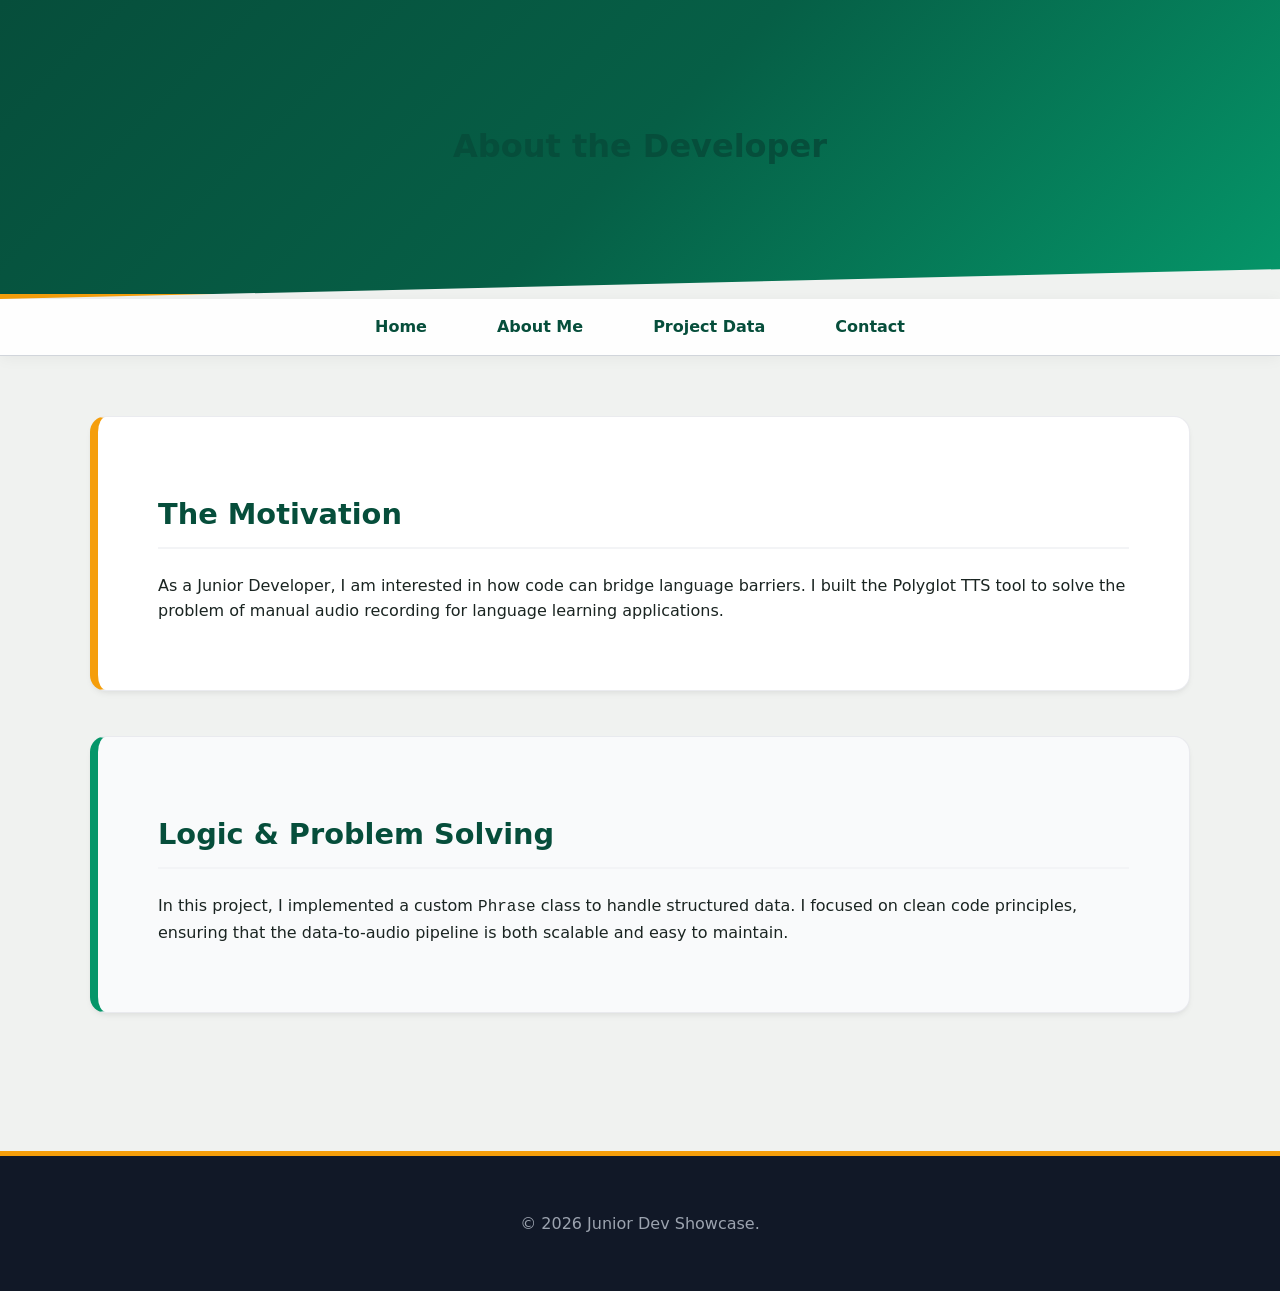
==== about.html @ a5882940 "first variant" ====
<!DOCTYPE html>
<html lang="en">
<head>
    <meta charset="UTF-8">
    <meta name="viewport" content="width=device-width, initial-scale=1.0">
    <title>About Me | Junior Dev Showcase</title>
    <link rel="stylesheet" href="styles.css">
</head>
<body>

    <a href="#main-content" class="skip-link">Skip to main content</a>

    <header>
        <h1>About the Developer</h1>
    </header>

    <nav>
        <ul>
            <li><a href="index.html">Home</a></li>
            <li><a href="about.html">About Me</a></li>
            <li><a href="data.html">Project Data</a></li>
            <li><a href="contact.html">Contact</a></li>
        </ul>
    </nav>

<main id="main-content">
    <section>
        <h2>The Motivation</h2>
        <p>As a Junior Developer, I am interested in how code can bridge language barriers. I built the Polyglot TTS tool to solve the problem of manual audio recording for language learning applications.</p>
    </section>

    <section>
        <h2>Logic & Problem Solving</h2>
        <p>In this project, I implemented a custom <code>Phrase</code> class to handle structured data. I focused on clean code principles, ensuring that the data-to-audio pipeline is both scalable and easy to maintain.</p>
    </section>
</main>

    <footer>
        <p>&copy; 2026 Junior Dev Showcase.</p>
    </footer>

</body>
</html>
---- styles.css ----
/* =========================================================
   Project: Junior Developer Project Showcase - Forest & Gold
   Theme: Professional, High-Contrast, Accessible UI
   ========================================================= */

:root {
    --primary-forest: #064e3b;
    --secondary-emerald: #059669;
    --accent-gold: #f59e0b;
    --bg-light: #f0f2f0;
    --text-main: #1a2421;
    --white: #ffffff;
    --container-width: 1100px;
    --transition-smooth: all 0.4s cubic-bezier(0.165, 0.84, 0.44, 1);
    --shadow-soft: 0 4px 6px -1px rgba(0, 0, 0, 0.05), 0 2px 4px -1px rgba(0, 0, 0, 0.03);
    --shadow-elevated: 0 20px 25px -5px rgba(0, 0, 0, 0.1), 0 10px 10px -5px rgba(0, 0, 0, 0.04);
}

/* --- Base Styles --- */
body {
    margin: 0;
    font-family: 'Inter', 'Segoe UI', system-ui, sans-serif;
    background-color: var(--bg-light);
    color: var(--text-main);
    font-size: 1rem;
    line-height: 1.6;
}

/* --- High-End Skip Link (Accessible) --- */
.skip-link {
    position: absolute;
    top: -100px;
    left: 50%;
    transform: translateX(-50%);
    background: var(--accent-gold);
    color: var(--primary-forest);
    padding: 12px 24px;
    z-index: 2000;
    text-decoration: none;
    font-weight: 800;
    border-radius: 0 0 10px 10px;
    box-shadow: 0 5px 15px rgba(0,0,0,0.2);
    transition: top 0.4s cubic-bezier(0.18, 0.89, 0.32, 1.28);
}

.skip-link:focus {
    top: 0;
    outline: 3px solid var(--primary-forest);
}

/* --- Header & Branding --- */
header {
    text-align: center;
    padding: 100px 20px;
    background: linear-gradient(135deg, #064e3b 0%, #065f46 50%, #059669 100%);
    position: relative;
    border-bottom: 5px solid var(--accent-gold);
    clip-path: polygon(0 0, 100% 0, 100% 90%, 0% 100%);
}

.site-name {
    font-size: 3rem;
    font-weight: 900;
    margin: 0;
    color: var(--white);
    letter-spacing: -1px;
    text-shadow: 2px 2px 4px rgba(0,0,0,0.3);
}

.site-tagline {
    font-size: 1.1rem;
    color: #d1fae5;
    margin-top: 5px;
    font-weight: 300;
    text-transform: uppercase;
    letter-spacing: 2px;
}

/* --- Navigation (Frosted Glass Effect) --- */
nav {
    backdrop-filter: blur(10px);
    background-color: rgba(255, 255, 255, 0.9);
    padding: 15px 0;
    box-shadow: 0 2px 15px rgba(0,0,0,0.05);
    position: sticky;
    top: 0;
    z-index: 1000;
    border-bottom: 1px solid #d1d5db;
}

nav ul {
    list-style: none;
    margin: 0 auto;
    padding: 0 40px;
    display: flex;
    justify-content: center;
    gap: 30px;
    max-width: var(--container-width);
}

nav a {
    text-decoration: none;
    color: var(--primary-forest);
    font-weight: 600;
    padding: 10px 20px;
    border-radius: 8px;
    transition: var(--transition-smooth);
}

nav a:hover {
    background-color: #ecfdf5;
    color: var(--secondary-emerald);
    transform: translateY(-2px);
}

nav a[aria-current="page"] {
    background-color: var(--primary-forest);
    color: var(--white);
    box-shadow: 0 4px 10px rgba(6, 78, 59, 0.2);
}

/* --- Main Layout --- */
main {
    max-width: var(--container-width);
    margin: 60px auto;
    padding: 0 40px;
    min-height: 75vh;
}

/* --- Content Sections --- */
section {
    background: var(--white);
    padding: 50px 60px;
    margin-bottom: 45px;
    border-radius: 16px;
    border: 1px solid rgba(229, 231, 235, 0.8);
    border-left: 8px solid var(--accent-gold);
    box-shadow: var(--shadow-soft);
    transition: var(--transition-smooth);
}

section:hover {
    transform: translateY(-5px);
    box-shadow: var(--shadow-elevated);
}

section:nth-child(even) {
    background: #f9fafb;
    border-left-color: var(--secondary-emerald);
}

/* --- Project Articles --- */
article {
    margin: 30px 0;
    padding: 25px 35px;
    background-color: #fcfdfd;
    border-radius: 12px;
    border: 1px solid #f3f4f6;
    border-left: 4px solid var(--secondary-emerald);
    max-width: 95%;
    transition: var(--transition-smooth);
}

article:hover {
    background-color: var(--white);
    border-color: #e5e7eb;
}

/* --- Typography --- */
h1, h2 {
    color: var(--primary-forest);
}

h2 {
    font-size: 1.8rem;
    border-bottom: 2px solid #f3f4f6;
    padding-bottom: 10px;
}

h3 {
    color: #b45309; /* Bronze/Gold */
    margin-top: 0;
}

/* --- Data Table --- */
table {
    width: 100%;
    margin: 40px 0;
    border-spacing: 0;
    border-radius: 10px;
    overflow: hidden;
    border: 1px solid #e5e7eb;
    background: var(--white);
}

th {
    background-color: var(--primary-forest);
    color: var(--white);
    padding: 15px;
    text-align: left;
    text-transform: uppercase;
    font-size: 0.85rem;
    letter-spacing: 1px;
}

td {
    padding: 15px;
    border-bottom: 1px solid #f3f4f6;
    color: #4b5563;
}

tr:nth-child(even) {
    background-color: #f9fafb;
}

/* --- Accessible Form --- */
form {
    max-width: 650px;
    margin: 20px auto 0;
}

fieldset {
    border: 1px solid #e5e7eb;
    border-radius: 12px;
    padding: 35px;
    background-color: #fcfdfd;
}

legend {
    font-weight: 700;
    color: var(--primary-forest);
    padding: 0 15px;
    font-size: 1.2rem;
}

label {
    display: block;
    margin-bottom: 8px;
    font-weight: 600;
    color: #374151;
    margin-top: 20px;
}

input, select, textarea {
    width: 100%;
    padding: 14px;
    border: 1px solid #d1d5db;
    border-radius: 8px;
    font-size: 1rem;
    box-sizing: border-box;
    transition: var(--transition-smooth);
}

input:focus, textarea:focus {
    border-color: var(--secondary-emerald);
    box-shadow: 0 0 0 4px rgba(5, 150, 105, 0.1);
    outline: none;
}

button[type="submit"] {
    margin-top: 30px;
    width: 100%;
    padding: 16px;
    background: linear-gradient(to right, var(--primary-forest), var(--secondary-emerald));
    color: var(--white);
    border: none;
    border-radius: 8px;
    font-weight: 700;
    font-size: 1.1rem;
    cursor: pointer;
    transition: var(--transition-smooth);
}

button[type="submit"]:hover {
    opacity: 0.9;
    transform: translateY(-2px);
    box-shadow: 0 10px 20px rgba(6, 78, 59, 0.2);
}

/* --- Footer --- */
footer {
    text-align: center;
    padding: 50px 20px;
    background-color: #111827;
    color: #9ca3af;
    border-top: 5px solid var(--accent-gold);
    margin-top: 40px;
}

footer p {
    margin: 5px 0;
}
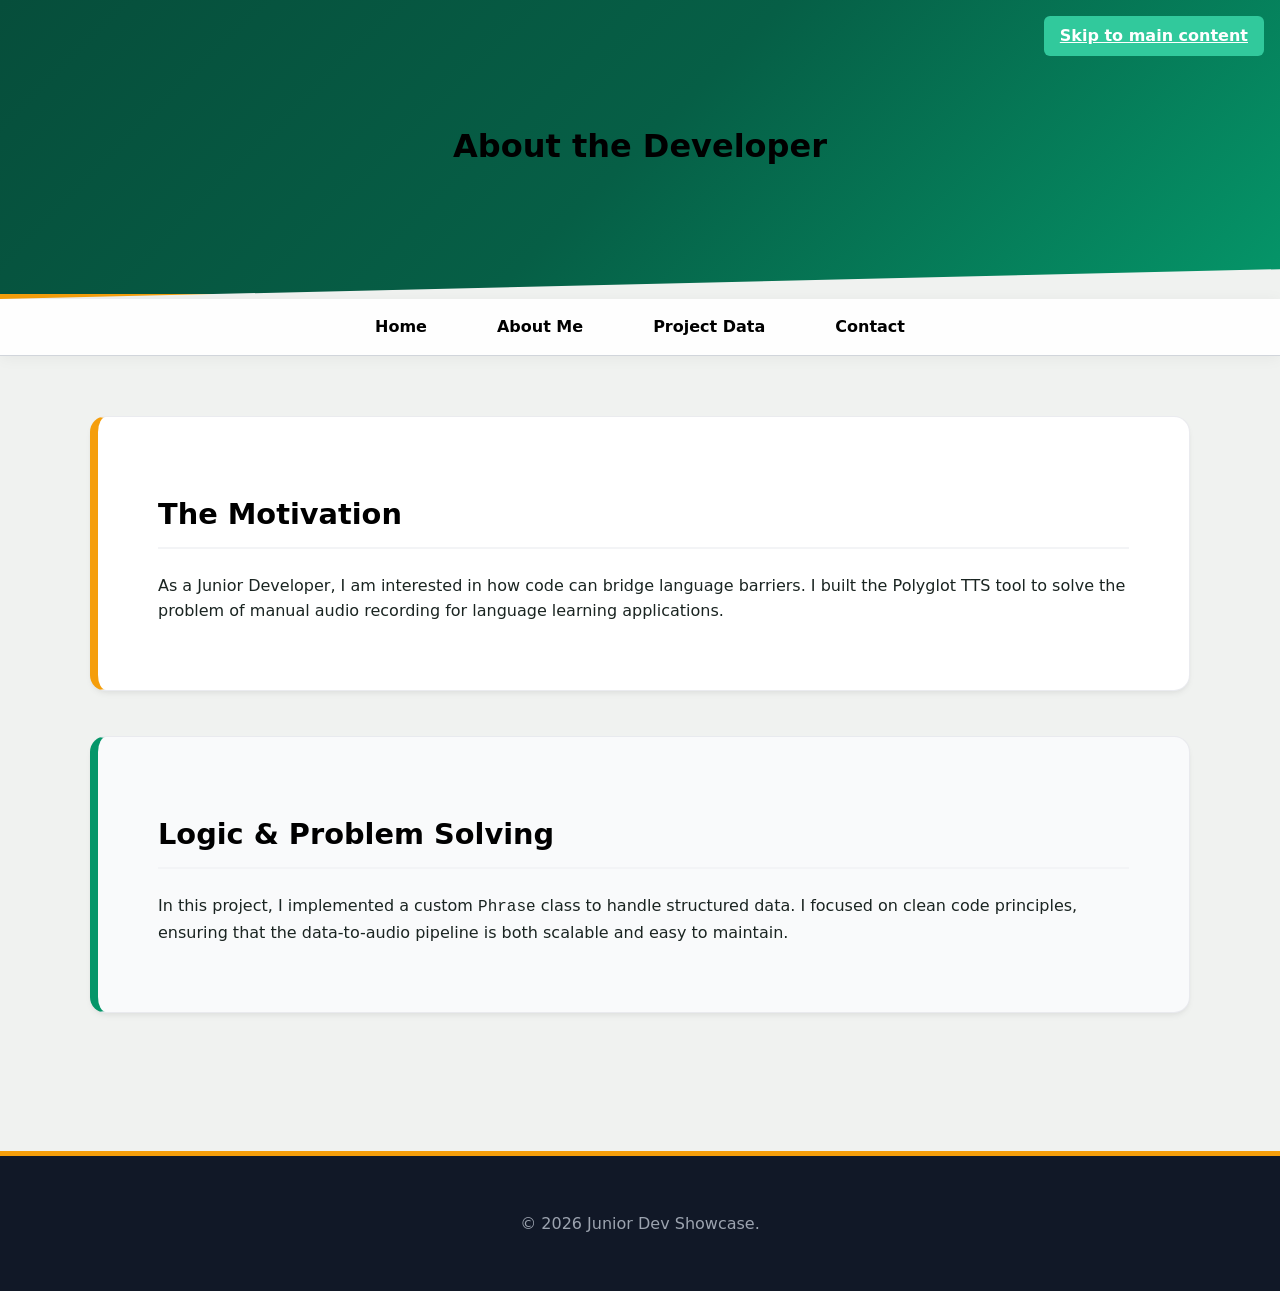
==== commit d37084b6: "skip to main content button" ====
--- a/about.html
+++ b/about.html
@@ -7,11 +7,9 @@
     <link rel="stylesheet" href="styles.css">
 </head>
 <body>
-
-    <a href="#main-content" class="skip-link">Skip to main content</a>
-
     <header>
         <h1>About the Developer</h1>
+        <a href="#main-content" class="skip-link">Skip to main content</a>
     </header>
 
     <nav>
--- a/styles.css
+++ b/styles.css
@@ -1,10 +1,5 @@
-/* =========================================================
-   Project: Junior Developer Project Showcase - Forest & Gold
-   Theme: Professional, High-Contrast, Accessible UI
-   ========================================================= */
-
 :root {
-    --primary-forest: #064e3b;
+    --primary-forest: #000000;
     --secondary-emerald: #059669;
     --accent-gold: #f59e0b;
     --bg-light: #f0f2f0;
@@ -16,7 +11,6 @@
     --shadow-elevated: 0 20px 25px -5px rgba(0, 0, 0, 0.1), 0 10px 10px -5px rgba(0, 0, 0, 0.04);
 }
 
-/* --- Base Styles --- */
 body {
     margin: 0;
     font-family: 'Inter', 'Segoe UI', system-ui, sans-serif;
@@ -26,27 +20,24 @@
     line-height: 1.6;
 }
 
-/* --- High-End Skip Link (Accessible) --- */
+
 .skip-link {
     position: absolute;
-    top: -100px;
-    left: 50%;
-    transform: translateX(-50%);
-    background: var(--accent-gold);
-    color: var(--primary-forest);
-    padding: 12px 24px;
-    z-index: 2000;
-    text-decoration: none;
-    font-weight: 800;
-    border-radius: 0 0 10px 10px;
-    box-shadow: 0 5px 15px rgba(0,0,0,0.2);
-    transition: top 0.4s cubic-bezier(0.18, 0.89, 0.32, 1.28);
-}
-
-.skip-link:focus {
-    top: 0;
-    outline: 3px solid var(--primary-forest);
-}
+    top: 16px;
+    right: 16px;
+    background: #31c99c;
+    color: #fff;
+    padding: 7px 16px;
+    border-radius: 6px;
+    font-weight: 600;
+    font-size: medium;
+
+}
+
+.skip-link:hover {
+    background-color: #3730a3;
+}
+
 
 /* --- Header & Branding --- */
 header {
@@ -64,7 +55,7 @@
     margin: 0;
     color: var(--white);
     letter-spacing: -1px;
-    text-shadow: 2px 2px 4px rgba(0,0,0,0.3);
+    text-shadow: 2px 2px 4px rgba(0, 0, 0, 0.3);
 }
 
 .site-tagline {
@@ -81,7 +72,7 @@
     backdrop-filter: blur(10px);
     background-color: rgba(255, 255, 255, 0.9);
     padding: 15px 0;
-    box-shadow: 0 2px 15px rgba(0,0,0,0.05);
+    box-shadow: 0 2px 15px rgba(0, 0, 0, 0.05);
     position: sticky;
     top: 0;
     z-index: 1000;
@@ -167,7 +158,8 @@
 }
 
 /* --- Typography --- */
-h1, h2 {
+h1,
+h2 {
     color: var(--primary-forest);
 }
 
@@ -178,7 +170,8 @@
 }
 
 h3 {
-    color: #b45309; /* Bronze/Gold */
+    color: #b45309;
+    /* Bronze/Gold */
     margin-top: 0;
 }
 
@@ -241,7 +234,9 @@
     margin-top: 20px;
 }
 
-input, select, textarea {
+input,
+select,
+textarea {
     width: 100%;
     padding: 14px;
     border: 1px solid #d1d5db;
@@ -251,7 +246,8 @@
     transition: var(--transition-smooth);
 }
 
-input:focus, textarea:focus {
+input:focus,
+textarea:focus {
     border-color: var(--secondary-emerald);
     box-shadow: 0 0 0 4px rgba(5, 150, 105, 0.1);
     outline: none;
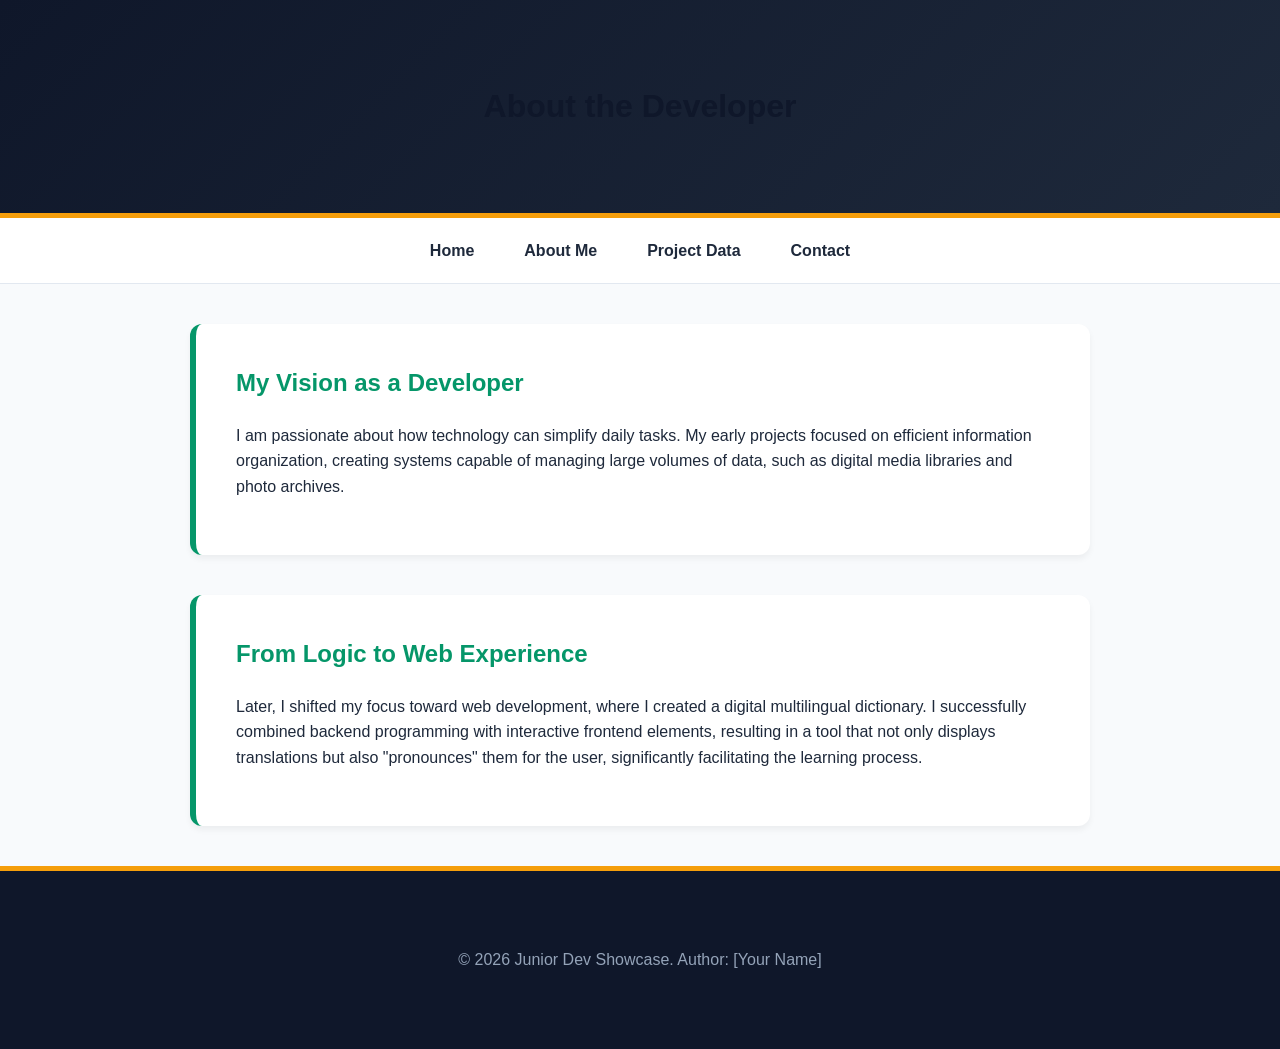
==== commit 5c15e0c6: "changes" ====
--- a/about.html
+++ b/about.html
@@ -7,9 +7,10 @@
     <link rel="stylesheet" href="styles.css">
 </head>
 <body>
+    <a href="#main-content" class="skip-link">Skip to main content</a>
+
     <header>
         <h1>About the Developer</h1>
-        <a href="#main-content" class="skip-link">Skip to main content</a>
     </header>
 
     <nav>
@@ -21,21 +22,20 @@
         </ul>
     </nav>
 
-<main id="main-content">
-    <section>
-        <h2>The Motivation</h2>
-        <p>As a Junior Developer, I am interested in how code can bridge language barriers. I built the Polyglot TTS tool to solve the problem of manual audio recording for language learning applications.</p>
-    </section>
+    <main id="main-content">
+        <section>
+            <h2>My Vision as a Developer</h2>
+            <p>I am passionate about how technology can simplify daily tasks. My early projects focused on efficient information organization, creating systems capable of managing large volumes of data, such as digital media libraries and photo archives.</p>
+        </section>
 
-    <section>
-        <h2>Logic & Problem Solving</h2>
-        <p>In this project, I implemented a custom <code>Phrase</code> class to handle structured data. I focused on clean code principles, ensuring that the data-to-audio pipeline is both scalable and easy to maintain.</p>
-    </section>
-</main>
+        <section>
+            <h2>From Logic to Web Experience</h2>
+            <p>Later, I shifted my focus toward web development, where I created a digital multilingual dictionary. I successfully combined backend programming with interactive frontend elements, resulting in a tool that not only displays translations but also "pronounces" them for the user, significantly facilitating the learning process.</p>
+        </section>
+    </main>
 
     <footer>
-        <p>&copy; 2026 Junior Dev Showcase.</p>
+        <p>&copy; 2026 Junior Dev Showcase. Author: [Your Name]</p>
     </footer>
-
 </body>
 </html>
--- a/styles.css
+++ b/styles.css
@@ -1,288 +1,237 @@
-:root {
-    --primary-forest: #000000;
-    --secondary-emerald: #059669;
-    --accent-gold: #f59e0b;
-    --bg-light: #f0f2f0;
-    --text-main: #1a2421;
-    --white: #ffffff;
-    --container-width: 1100px;
-    --transition-smooth: all 0.4s cubic-bezier(0.165, 0.84, 0.44, 1);
-    --shadow-soft: 0 4px 6px -1px rgba(0, 0, 0, 0.05), 0 2px 4px -1px rgba(0, 0, 0, 0.03);
-    --shadow-elevated: 0 20px 25px -5px rgba(0, 0, 0, 0.1), 0 10px 10px -5px rgba(0, 0, 0, 0.04);
-}
-
+/* =========================================================
+   Project: Junior Developer Portfolio Styles (No Root)
+   ========================================================= */
+
+/* --- General Reset & Body --- */
 body {
     margin: 0;
-    font-family: 'Inter', 'Segoe UI', system-ui, sans-serif;
-    background-color: var(--bg-light);
-    color: var(--text-main);
-    font-size: 1rem;
+    font-family: 'Inter', 'Segoe UI', Arial, sans-serif;
+    background-color: #f8fafc;
+    color: #1e293b;
     line-height: 1.6;
 }
 
-
+/* --- Accessibility: Skip Link --- */
 .skip-link {
     position: absolute;
-    top: 16px;
-    right: 16px;
-    background: #31c99c;
-    color: #fff;
-    padding: 7px 16px;
-    border-radius: 6px;
-    font-weight: 600;
-    font-size: medium;
-
-}
-
-.skip-link:hover {
-    background-color: #3730a3;
-}
-
+    top: -100px;
+    left: 20px;
+    background: #f59e0b; /* Portocaliu pentru vizibilitate */
+    color: #0f172a;
+    padding: 10px 20px;
+    z-index: 2000;
+    text-decoration: none;
+    font-weight: bold;
+    border-radius: 4px;
+    transition: top 0.3s ease;
+}
+
+.skip-link:focus {
+    top: 20px;
+}
 
 /* --- Header & Branding --- */
 header {
+    background: linear-gradient(135deg, #0f172a 0%, #1e293b 100%);
+    color: #ffffff;
     text-align: center;
-    padding: 100px 20px;
-    background: linear-gradient(135deg, #064e3b 0%, #065f46 50%, #059669 100%);
-    position: relative;
-    border-bottom: 5px solid var(--accent-gold);
-    clip-path: polygon(0 0, 100% 0, 100% 90%, 0% 100%);
+    padding: 60px 20px;
+    border-bottom: 5px solid #f59e0b;
 }
 
 .site-name {
-    font-size: 3rem;
-    font-weight: 900;
+    font-size: 2.5rem;
+    font-weight: 800;
     margin: 0;
-    color: var(--white);
     letter-spacing: -1px;
-    text-shadow: 2px 2px 4px rgba(0, 0, 0, 0.3);
 }
 
 .site-tagline {
     font-size: 1.1rem;
-    color: #d1fae5;
-    margin-top: 5px;
-    font-weight: 300;
+    color: #94a3b8;
+    margin-top: 10px;
     text-transform: uppercase;
     letter-spacing: 2px;
 }
 
-/* --- Navigation (Frosted Glass Effect) --- */
+/* --- Navigation --- */
 nav {
-    backdrop-filter: blur(10px);
-    background-color: rgba(255, 255, 255, 0.9);
-    padding: 15px 0;
-    box-shadow: 0 2px 15px rgba(0, 0, 0, 0.05);
+    background-color: rgba(255, 255, 255, 0.95);
+    border-bottom: 1px solid #e2e8f0;
     position: sticky;
     top: 0;
     z-index: 1000;
-    border-bottom: 1px solid #d1d5db;
 }
 
 nav ul {
     list-style: none;
-    margin: 0 auto;
-    padding: 0 40px;
     display: flex;
     justify-content: center;
-    gap: 30px;
-    max-width: var(--container-width);
+    margin: 0;
+    padding: 0;
 }
 
 nav a {
+    display: block;
+    padding: 20px 25px;
+    color: #1e293b;
     text-decoration: none;
-    color: var(--primary-forest);
     font-weight: 600;
-    padding: 10px 20px;
+    transition: all 0.2s ease;
+}
+
+nav a:hover, nav a:focus {
+    color: #059669; /* Verde Smarald */
+    background-color: #f1f5f9;
+}
+
+nav a[aria-current="page"] {
+    color: #059669;
+    border-bottom: 3px solid #059669;
+}
+
+/* --- Main Layout & Sections --- */
+main {
+    max-width: 900px;
+    margin: 40px auto;
+    padding: 0 20px;
+}
+
+section {
+    background: #ffffff;
+    padding: 40px;
+    margin-bottom: 40px;
+    border-radius: 12px;
+    box-shadow: 0 4px 6px rgba(0, 0, 0, 0.05);
+    border-left: 6px solid #059669;
+}
+
+h1 {
+    font-size: 2rem;
+    margin-bottom: 20px;
+    color: #0f172a;
+}
+
+h2 {
+    font-size: 1.5rem;
+    color: #059669;
+    margin-top: 0;
+}
+
+h3 {
+    color: #0f172a;
+    margin-bottom: 10px;
+}
+
+article {
+    margin: 25px 0;
+    padding: 20px;
+    background: #f8fafc;
     border-radius: 8px;
-    transition: var(--transition-smooth);
-}
-
-nav a:hover {
-    background-color: #ecfdf5;
-    color: var(--secondary-emerald);
-    transform: translateY(-2px);
-}
-
-nav a[aria-current="page"] {
-    background-color: var(--primary-forest);
-    color: var(--white);
-    box-shadow: 0 4px 10px rgba(6, 78, 59, 0.2);
-}
-
-/* --- Main Layout --- */
-main {
-    max-width: var(--container-width);
-    margin: 60px auto;
-    padding: 0 40px;
-    min-height: 75vh;
-}
-
-/* --- Content Sections --- */
-section {
-    background: var(--white);
-    padding: 50px 60px;
-    margin-bottom: 45px;
-    border-radius: 16px;
-    border: 1px solid rgba(229, 231, 235, 0.8);
-    border-left: 8px solid var(--accent-gold);
-    box-shadow: var(--shadow-soft);
-    transition: var(--transition-smooth);
-}
-
-section:hover {
-    transform: translateY(-5px);
-    box-shadow: var(--shadow-elevated);
-}
-
-section:nth-child(even) {
-    background: #f9fafb;
-    border-left-color: var(--secondary-emerald);
-}
-
-/* --- Project Articles --- */
-article {
-    margin: 30px 0;
-    padding: 25px 35px;
-    background-color: #fcfdfd;
-    border-radius: 12px;
-    border: 1px solid #f3f4f6;
-    border-left: 4px solid var(--secondary-emerald);
-    max-width: 95%;
-    transition: var(--transition-smooth);
-}
-
-article:hover {
-    background-color: var(--white);
-    border-color: #e5e7eb;
-}
-
-/* --- Typography --- */
-h1,
-h2 {
-    color: var(--primary-forest);
-}
-
-h2 {
-    font-size: 1.8rem;
-    border-bottom: 2px solid #f3f4f6;
-    padding-bottom: 10px;
-}
-
-h3 {
-    color: #b45309;
-    /* Bronze/Gold */
-    margin-top: 0;
-}
-
-/* --- Data Table --- */
+    border: 1px solid #e2e8f0;
+}
+
+/* --- Tables --- */
 table {
     width: 100%;
-    margin: 40px 0;
-    border-spacing: 0;
-    border-radius: 10px;
-    overflow: hidden;
-    border: 1px solid #e5e7eb;
-    background: var(--white);
-}
-
-th {
-    background-color: var(--primary-forest);
-    color: var(--white);
+    border-collapse: collapse;
+    margin: 30px 0;
+    background: #ffffff;
+}
+
+caption {
+    font-weight: bold;
+    margin-bottom: 10px;
+    color: #64748b;
+    text-align: left;
+}
+
+th, td {
+    border: 1px solid #e2e8f0;
     padding: 15px;
     text-align: left;
+}
+
+th {
+    background-color: #0f172a;
+    color: #ffffff;
+    font-size: 0.85rem;
     text-transform: uppercase;
-    font-size: 0.85rem;
-    letter-spacing: 1px;
-}
-
-td {
-    padding: 15px;
-    border-bottom: 1px solid #f3f4f6;
-    color: #4b5563;
 }
 
 tr:nth-child(even) {
-    background-color: #f9fafb;
-}
-
-/* --- Accessible Form --- */
-form {
-    max-width: 650px;
-    margin: 20px auto 0;
-}
-
-fieldset {
-    border: 1px solid #e5e7eb;
-    border-radius: 12px;
-    padding: 35px;
-    background-color: #fcfdfd;
+    background-color: #f1f5f9;
+}
+
+tr:hover {
+    background-color: #e2e8f0;
+}
+
+/* --- Forms --- */
+form fieldset {
+    border: 1px solid #e2e8f0;
+    padding: 30px;
+    margin-bottom: 30px;
+    border-radius: 10px;
+    background: #fafafa;
 }
 
 legend {
-    font-weight: 700;
-    color: var(--primary-forest);
+    font-weight: 800;
+    color: #0f172a;
     padding: 0 15px;
-    font-size: 1.2rem;
+    font-size: 1.1rem;
+}
+
+.form-group {
+    margin-bottom: 20px;
 }
 
 label {
     display: block;
+    font-weight: 600;
     margin-bottom: 8px;
-    font-weight: 600;
-    color: #374151;
-    margin-top: 20px;
-}
-
-input,
-select,
-textarea {
+}
+
+input, select, textarea {
     width: 100%;
-    padding: 14px;
-    border: 1px solid #d1d5db;
-    border-radius: 8px;
+    padding: 12px;
+    border: 1px solid #cbd5e1;
+    border-radius: 6px;
     font-size: 1rem;
-    box-sizing: border-box;
-    transition: var(--transition-smooth);
-}
-
-input:focus,
-textarea:focus {
-    border-color: var(--secondary-emerald);
-    box-shadow: 0 0 0 4px rgba(5, 150, 105, 0.1);
+    box-sizing: border-box; /* Previne depășirea lățimii */
+}
+
+input:focus, textarea:focus {
     outline: none;
-}
-
-button[type="submit"] {
-    margin-top: 30px;
+    border-color: #059669;
+    box-shadow: 0 0 0 3px rgba(5, 150, 105, 0.1);
+}
+
+button {
+    background-color: #0f172a;
+    color: #ffffff;
+    padding: 15px 30px;
+    border: none;
+    border-radius: 6px;
+    cursor: pointer;
+    font-weight: 700;
+    font-size: 1rem;
     width: 100%;
-    padding: 16px;
-    background: linear-gradient(to right, var(--primary-forest), var(--secondary-emerald));
-    color: var(--white);
-    border: none;
-    border-radius: 8px;
-    font-weight: 700;
-    font-size: 1.1rem;
-    cursor: pointer;
-    transition: var(--transition-smooth);
-}
-
-button[type="submit"]:hover {
-    opacity: 0.9;
+    transition: all 0.2s ease;
+}
+
+button:hover {
+    background-color: #059669;
     transform: translateY(-2px);
-    box-shadow: 0 10px 20px rgba(6, 78, 59, 0.2);
+    box-shadow: 0 4px 12px rgba(5, 150, 105, 0.2);
 }
 
 /* --- Footer --- */
 footer {
     text-align: center;
-    padding: 50px 20px;
-    background-color: #111827;
-    color: #9ca3af;
-    border-top: 5px solid var(--accent-gold);
-    margin-top: 40px;
-}
-
-footer p {
-    margin: 5px 0;
+    padding: 60px 20px;
+    background-color: #0f172a;
+    color: #94a3b8;
+    border-top: 5px solid #f59e0b;
 }
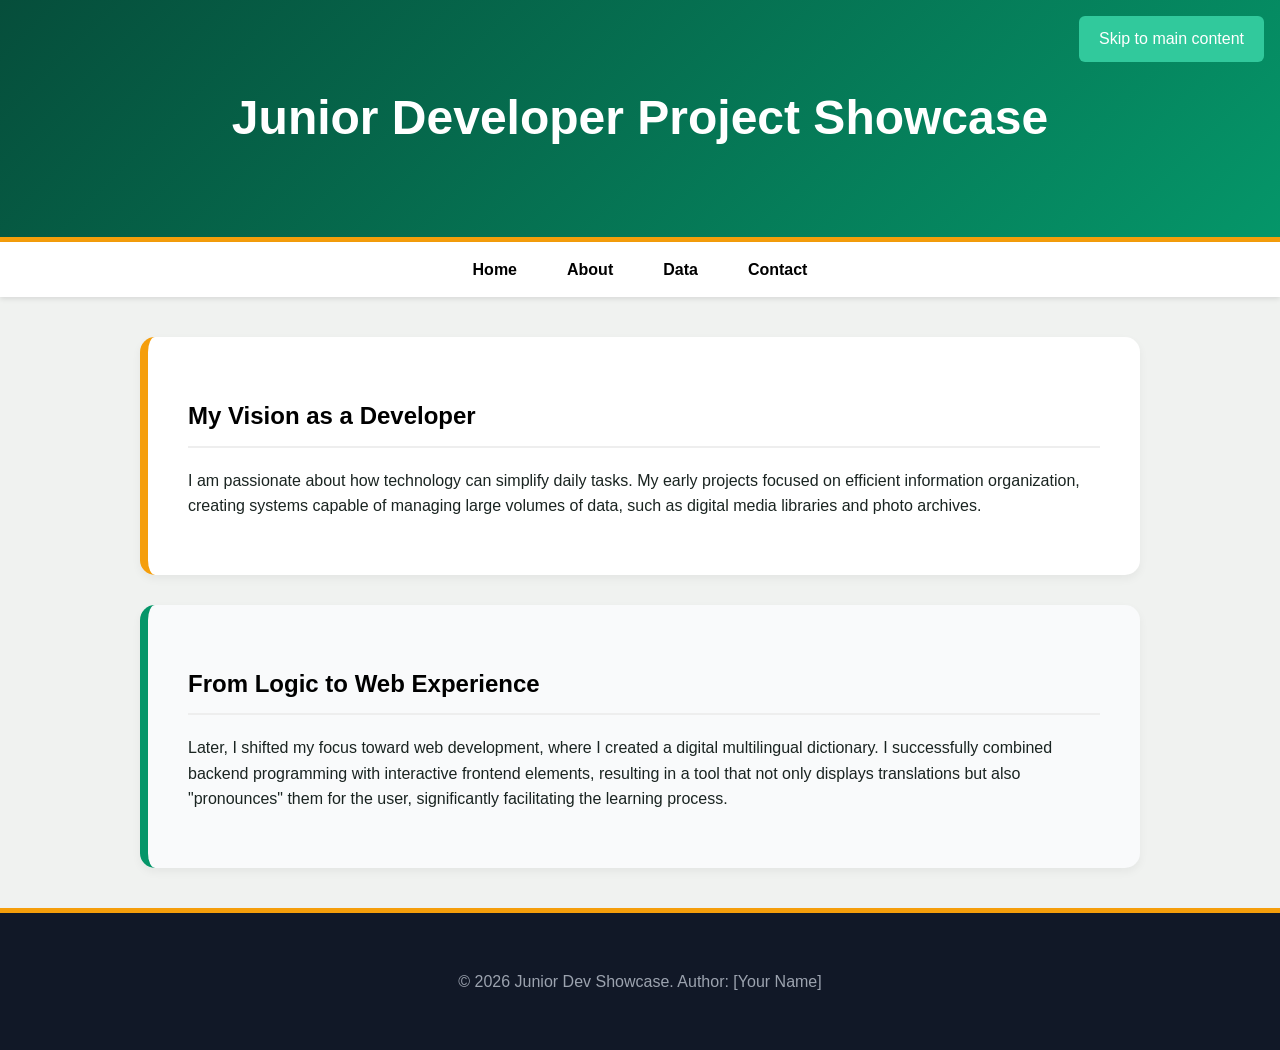
==== commit ec7774d4: "final version" ====
--- a/about.html
+++ b/about.html
@@ -7,17 +7,17 @@
     <link rel="stylesheet" href="styles.css">
 </head>
 <body>
-    <a href="#main-content" class="skip-link">Skip to main content</a>
-
     <header>
-        <h1>About the Developer</h1>
+        <h1>Junior Developer Project Showcase</h1>
+    
+        <a href="#main-content" class="skip-link">Skip to main content</a>
     </header>
 
-    <nav>
+    <nav aria-label="Main navigation">
         <ul>
             <li><a href="index.html">Home</a></li>
-            <li><a href="about.html">About Me</a></li>
-            <li><a href="data.html">Project Data</a></li>
+            <li><a href="about.html">About</a></li>
+            <li><a href="data.html">Data</a></li>
             <li><a href="contact.html">Contact</a></li>
         </ul>
     </nav>
--- a/styles.css
+++ b/styles.css
@@ -1,237 +1,178 @@
-/* =========================================================
-   Project: Junior Developer Portfolio Styles (No Root)
-   ========================================================= */
-
-/* --- General Reset & Body --- */
 body {
     margin: 0;
-    font-family: 'Inter', 'Segoe UI', Arial, sans-serif;
-    background-color: #f8fafc;
-    color: #1e293b;
+    font-family: 'Segoe UI', sans-serif;
+    background-color: #f0f2f0;
+    color: #1a2421;
     line-height: 1.6;
 }
 
-/* --- Accessibility: Skip Link --- */
+/* Link-ul pentru accesibilitate */
 .skip-link {
     position: absolute;
-    top: -100px;
-    left: 20px;
-    background: #f59e0b; /* Portocaliu pentru vizibilitate */
-    color: #0f172a;
+    top: 16px;
+    right: 16px;
+    background-color: #31c99c;
+    color: white;
     padding: 10px 20px;
-    z-index: 2000;
     text-decoration: none;
-    font-weight: bold;
-    border-radius: 4px;
-    transition: top 0.3s ease;
+    border-radius: 6px;
+    z-index: 1000;
 }
 
-.skip-link:focus {
-    top: 20px;
-}
-
-/* --- Header & Branding --- */
 header {
-    background: linear-gradient(135deg, #0f172a 0%, #1e293b 100%);
-    color: #ffffff;
     text-align: center;
-    padding: 60px 20px;
+    padding: 80px 20px;
+    background: linear-gradient(135deg, #064e3b, #059669);
+    color: white;
     border-bottom: 5px solid #f59e0b;
 }
 
-.site-name {
-    font-size: 2.5rem;
-    font-weight: 800;
+header h1 {
+    font-size: 3rem;
     margin: 0;
-    letter-spacing: -1px;
 }
 
-.site-tagline {
-    font-size: 1.1rem;
-    color: #94a3b8;
-    margin-top: 10px;
-    text-transform: uppercase;
-    letter-spacing: 2px;
-}
-
-/* --- Navigation --- */
+/*Navigation*/
 nav {
-    background-color: rgba(255, 255, 255, 0.95);
-    border-bottom: 1px solid #e2e8f0;
-    position: sticky;
+    background-color: white;
+    padding: 15px 0;
+    box-shadow: 0 2px 5px rgba(0,0,0,0.1);
+    position: sticky; /* Rămâne lipit sus la scroll */
     top: 0;
-    z-index: 1000;
 }
 
 nav ul {
     list-style: none;
     display: flex;
     justify-content: center;
+    gap: 20px;
     margin: 0;
     padding: 0;
 }
 
 nav a {
-    display: block;
-    padding: 20px 25px;
-    color: #1e293b;
     text-decoration: none;
-    font-weight: 600;
-    transition: all 0.2s ease;
+    color: black;
+    font-weight: bold;
+    padding: 10px 15px;
+
 }
 
-nav a:hover, nav a:focus {
-    color: #059669; /* Verde Smarald */
-    background-color: #f1f5f9;
+nav a:hover {
+    background-color: #ecfdf5;
+    color: #059669;
+    border-radius: 8px;
 }
 
-nav a[aria-current="page"] {
-    color: #059669;
-    border-bottom: 3px solid #059669;
-}
-
-/* --- Main Layout & Sections --- */
+/* Main structure*/
 main {
-    max-width: 900px;
+    max-width: 1000px;
     margin: 40px auto;
     padding: 0 20px;
 }
 
 section {
-    background: #ffffff;
+    background: white;
     padding: 40px;
-    margin-bottom: 40px;
-    border-radius: 12px;
-    box-shadow: 0 4px 6px rgba(0, 0, 0, 0.05);
-    border-left: 6px solid #059669;
+    margin-bottom: 30px;
+    border-radius: 15px;
+    border-left: 8px solid #f59e0b; /* Linia portocalie din stânga */
+    box-shadow: 0 4px 10px rgba(0,0,0,0.05);
 }
 
-h1 {
-    font-size: 2rem;
-    margin-bottom: 20px;
-    color: #0f172a;
+/* Stil diferit pentru secțiunile pare */
+section:nth-child(even) {
+    background-color: #f9fafb;
+    border-left-color: #059669; /* Linie verde la secțiunile pare */
 }
 
+article {
+    margin: 20px 0;
+    padding: 20px;
+    border-left: 4px solid #059669;
+    background-color: #fcfdfd;
+}
+
+/* Tipografie */
 h2 {
-    font-size: 1.5rem;
-    color: #059669;
-    margin-top: 0;
+    color: black;
+    border-bottom: 2px solid #eee;
+    padding-bottom: 10px;
 }
 
 h3 {
-    color: #0f172a;
-    margin-bottom: 10px;
+    color: #b45309;
 }
 
-article {
-    margin: 25px 0;
-    padding: 20px;
-    background: #f8fafc;
-    border-radius: 8px;
-    border: 1px solid #e2e8f0;
+code {
+    background-color: #fef3c7;
+    color: #92400e;
+    padding: 2px 5px;
+    font-family: monospace;
 }
 
-/* --- Tables --- */
+/* Tabele */
 table {
     width: 100%;
-    border-collapse: collapse;
-    margin: 30px 0;
-    background: #ffffff;
+    border-collapse: collapse; /* Lipeste marginile celulelor */
+    margin: 20px 0;
 }
 
-caption {
-    font-weight: bold;
-    margin-bottom: 10px;
-    color: #64748b;
+th {
+    background-color: black;
+    color: white;
+    padding: 12px;
     text-align: left;
 }
 
-th, td {
-    border: 1px solid #e2e8f0;
-    padding: 15px;
-    text-align: left;
+td {
+    padding: 12px;
+    border-bottom: 1px solid #ddd;
 }
 
-th {
-    background-color: #0f172a;
-    color: #ffffff;
-    font-size: 0.85rem;
-    text-transform: uppercase;
-}
-
-tr:nth-child(even) {
-    background-color: #f1f5f9;
-}
-
-tr:hover {
-    background-color: #e2e8f0;
-}
-
-/* --- Forms --- */
-form fieldset {
-    border: 1px solid #e2e8f0;
-    padding: 30px;
-    margin-bottom: 30px;
+/* Formular */
+fieldset {
+    border: 1px solid #ddd;
     border-radius: 10px;
-    background: #fafafa;
-}
-
-legend {
-    font-weight: 800;
-    color: #0f172a;
-    padding: 0 15px;
-    font-size: 1.1rem;
-}
-
-.form-group {
-    margin-bottom: 20px;
+    padding: 20px;
 }
 
 label {
     display: block;
-    font-weight: 600;
-    margin-bottom: 8px;
+    margin-bottom: 5px;
+    font-weight: bold;
 }
 
 input, select, textarea {
     width: 100%;
     padding: 12px;
-    border: 1px solid #cbd5e1;
-    border-radius: 6px;
-    font-size: 1rem;
-    box-sizing: border-box; /* Previne depășirea lățimii */
-}
-
-input:focus, textarea:focus {
-    outline: none;
-    border-color: #059669;
-    box-shadow: 0 0 0 3px rgba(5, 150, 105, 0.1);
+    margin-bottom: 15px;
+    border: 1px solid #ccc;
+    border-radius: 5px;
+    display: block;
 }
 
 button {
-    background-color: #0f172a;
-    color: #ffffff;
-    padding: 15px 30px;
+    width: 100%;
+    padding: 15px;
+    background: #059669;
+    color: white;
     border: none;
-    border-radius: 6px;
+    border-radius: 5px;
+    font-size: 18px;    
     cursor: pointer;
-    font-weight: 700;
-    font-size: 1rem;
-    width: 100%;
-    transition: all 0.2s ease;
 }
 
 button:hover {
-    background-color: #059669;
-    transform: translateY(-2px);
-    box-shadow: 0 4px 12px rgba(5, 150, 105, 0.2);
+    background: #064e3b;
 }
 
-/* --- Footer --- */
+/* Footer */
 footer {
     text-align: center;
-    padding: 60px 20px;
-    background-color: #0f172a;
-    color: #94a3b8;
+    padding: 40px;
+    background-color: #111827;
+    color: #9ca3af;
     border-top: 5px solid #f59e0b;
-}+}
+
